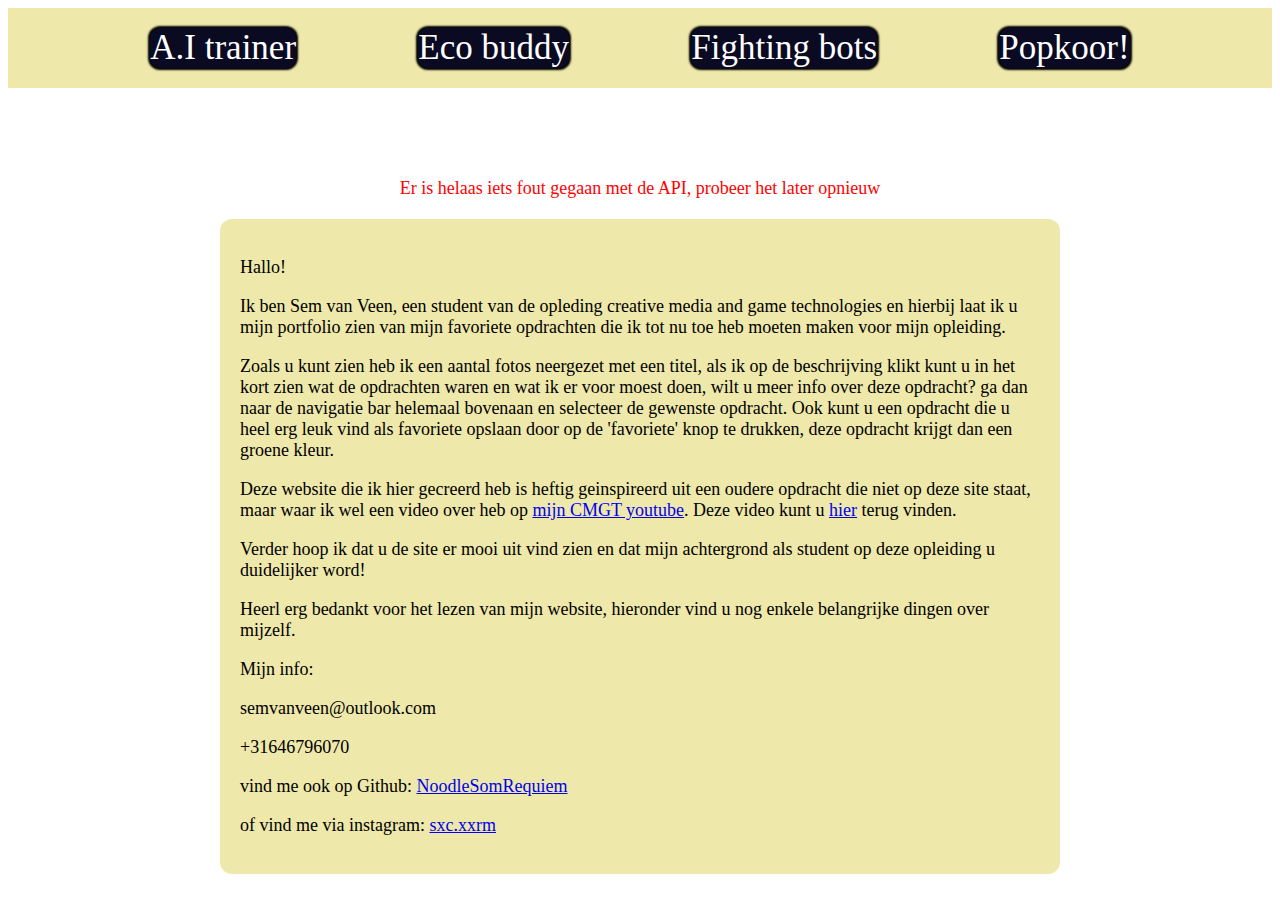
==== index.html @ be793581 "fix" ====
<!DOCTYPE html>
<html lang="nl">

<head>
    <meta charset="utf-8"/>
    <title>Top 5 </title>
    <link rel="stylesheet" type="text/css" href="css/style.css">
    <script type="text/javascript" src="js/main.js" defer></script>
</head>
<nav>

    <a class=button href="nextPage.html">A.I trainer </a>
    <a class=button href="2Page.html">Eco buddy</a>
    <a class=button href="3Page.html">Fighting bots</a>
    <a class=button href="4Page.html">Popkoor!</a>
</nav>
<body>


<h1 style="color: white;" class="main-title">Top 4 favoriete opdrachten voor mijn opleiding!</h1>
<section id="boss-gallery"></section>
<section class="modal" id="boss-detail">
    <div class="modal-bg"></div>
    <div class="modal-container">
        <div class="modal-content"></div>
        <button class="modal-close" id="modal-close">X</button>
    </div>

</section>

    <footer>
        <p>
Hallo!
        </p>
        <p>
            Ik ben Sem van Veen, een student van de opleding creative media and game technologies en hierbij laat ik u mijn portfolio zien van mijn favoriete opdrachten die ik tot nu toe heb moeten maken voor mijn opleiding.
        </p>
<p>
    Zoals u kunt zien heb ik een aantal fotos neergezet met een titel, als ik op de beschrijving klikt kunt u in het kort zien wat de opdrachten waren en wat ik er voor moest doen, wilt u meer info over deze opdracht? ga dan naar de navigatie bar helemaal bovenaan en selecteer de gewenste opdracht.
    Ook kunt u een opdracht die u heel erg leuk vind als favoriete opslaan door op de 'favoriete' knop te drukken, deze opdracht krijgt dan een groene kleur.
</p>
        <p>
            Deze website die ik hier gecreerd heb is heftig geinspireerd uit een oudere opdracht die niet op deze site staat, maar waar ik wel een video over heb op <a href="https://www.youtube.com/channel/UCY2Z-GHAPd7_WZlmsF0_S1g">mijn CMGT youtube</a>.
            Deze video kunt u <a href="https://youtu.be/YNcGN53dMgE">hier</a> terug vinden.
        </p>
        <p>
            Verder hoop ik dat u de site er mooi uit vind zien en dat mijn achtergrond als student op deze opleiding u duidelijker word!
        </p>
        <p>
            Heerl erg bedankt voor het lezen van mijn website, hieronder vind u nog enkele belangrijke dingen over mijzelf.
        </p>
        <p>
            Mijn info:
        </p>
        <p>
            semvanveen@outlook.com
        </p>
        <p>
            +31646796070
        </p>
        <p>
            vind me ook op Github: <a href="https://github.com/NoodleSomRequiem">NoodleSomRequiem</a>
        </p>
        <p>
            of vind me via instagram: <a href="https://www.instagram.com/sxc.xxrm/">sxc.xxrm</a>
        </p>
    </footer>
</footer>

</body>
</html>
---- css/style.css ----
body {
    background-image: url("https://cdn.discordapp.com/attachments/352448664901255168/1111371816431255613/jaja.jpg");
    font-size: 18px;


}
.image{
    width: 10px;
    height: 15px;
}
img {
    width: 250px;
    height: 150px;
}

h1.main-title {
    text-align: center;
}

.button{

    top:50%;
    background-color:#0a0a23;
    color: #fff;
    border:none;
    border-radius:10px;
    box-shadow: 0px 0px 2px 2px rgb(0,0,0);
    font-family: Bahnschrift;
    text-decoration: none;
}
.button:hover {
    background-color: #ffbf00;
    box-shadow: 0 16px 30px 0 rgba(0, 0, 0, 0.4);
}
.button:active {
    background-color: #ffbf00;
}

#boss-gallery {
    max-width: 1200px;
    margin: 0 auto 1rem;
    display: grid;
    grid-gap: 1rem;
    grid-template-columns: repeat(auto-fit, minmax(180px, 1fr));
    justify-items: center;
}

.boss-card {
    margin: 5px;
    width: 180px;
    text-align: center;
    box-shadow: 0 4px 8px 0 rgba(0, 0, 0, 0.2);
    transition: 0.3s;
}

.boss-card:hover {
    box-shadow: 0 16px 30px 0 rgba(0, 0, 0, 0.4);
}

.favorited{
    background-color: lightgreen;
}

.boss-card h2 {
    font-size: 18px;
    margin-bottom: 0.5rem;
}

.boss-card img {
    width: 100%;
}

.boss-card button {
    width: 100%;
    cursor: pointer;
    border: 0;
    padding: 0.5rem;
    margin-top: 0.5rem;
    font-weight: bold;
}

.error {
    text-align: center;
    color: red;
}

.modal {
    position: fixed;
    width: 100vw;
    height: 100vh;
    opacity: 0;
    visibility: hidden;
    transition: all 0.3s ease;
    top: 0;
    left: 0;
    display: flex;
    align-items: center;
    justify-content: center;
}

.modal.open {
    visibility: visible;
    opacity: 1;
    transition-delay: 0s;
}

.modal-bg {
    position: absolute;
    background-color: rgba(0, 0, 0, 0.8);
    width: 100%;
    height: 100%;
}

.modal-container {
    border-radius: 10px;
    background: #fff;
    position: relative;
    padding: 30px;
}

.modal-close {
    position: absolute;
    right: 20px;
    top: 30px;
    outline: none;
    appearance: none;
    color: darkred;
    background: none;
    border: 0;
    font-weight: bold;
    font-size: 22px;
    cursor: pointer;
}

.modal-content h1 {
    margin: 0;
}

.modal-content img {
    width: 250px;
}
nav {
    background-color: palegoldenrod;
    display:flex;
    justify-content:space-evenly;
    font-size:35px;
    padding: 20px;

}
footer {
    background-color:palegoldenrod;
    font-size: 1em;
    width: 75%;
    padding: 20px;
    margin: 20px auto;
    max-width:800px;
    border-radius: 12px;
    justify-content:space-evenly;
}
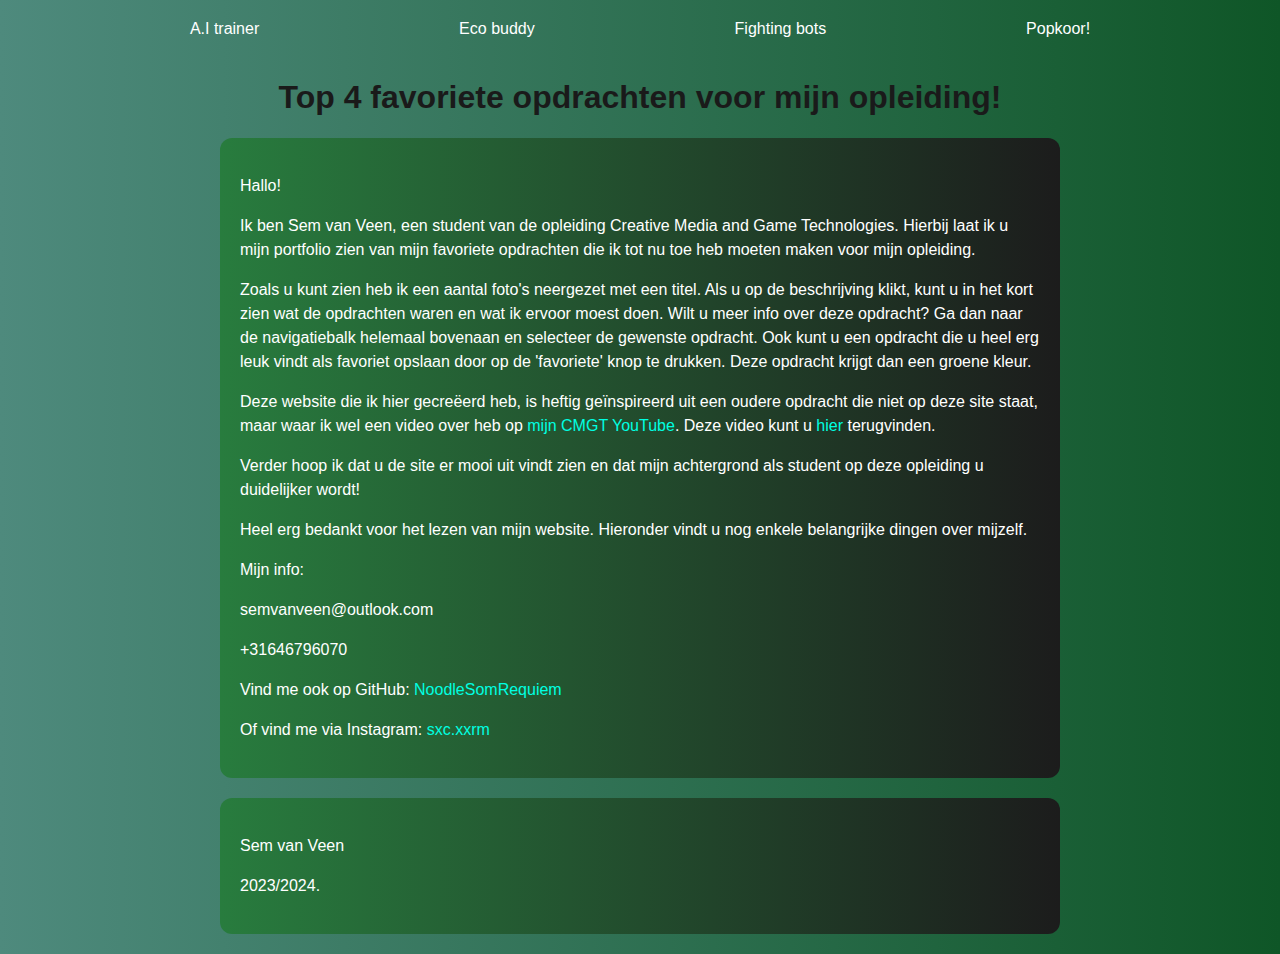
==== commit 92b330c0: "new" ====
--- a/index.html
+++ b/index.html
@@ -3,69 +3,43 @@
 
 <head>
     <meta charset="utf-8"/>
-    <title>Top 5 </title>
+    <title>Top 5</title>
     <link rel="stylesheet" type="text/css" href="css/style.css">
-    <script type="text/javascript" src="js/main.js" defer></script>
 </head>
+
+<body>
 <nav>
+    <a class="button" href="nextPage.html">A.I trainer</a>
+    <a class="button" href="2Page.html">Eco buddy</a>
+    <a class="button" href="3Page.html">Fighting bots</a>
+    <a class="button" href="4Page.html">Popkoor!</a>
+</nav>
 
-    <a class=button href="nextPage.html">A.I trainer </a>
-    <a class=button href="2Page.html">Eco buddy</a>
-    <a class=button href="3Page.html">Fighting bots</a>
-    <a class=button href="4Page.html">Popkoor!</a>
-</nav>
-<body>
+<h1 class="main-title">Top 4 favoriete opdrachten voor mijn opleiding!</h1>
 
+<footer>
+    <p>Hallo!</p>
+    <p>Ik ben Sem van Veen, een student van de opleiding Creative Media and Game Technologies. Hierbij laat ik u mijn portfolio zien van mijn favoriete opdrachten die ik tot nu toe heb moeten maken voor mijn opleiding.</p>
+    <p>Zoals u kunt zien heb ik een aantal foto's neergezet met een titel. Als u op de beschrijving klikt, kunt u in het kort zien wat de opdrachten waren en wat ik ervoor moest doen. Wilt u meer info over deze opdracht? Ga dan naar de navigatiebalk helemaal bovenaan en selecteer de gewenste opdracht. Ook kunt u een opdracht die u heel erg leuk vindt als favoriet opslaan door op de 'favoriete' knop te drukken. Deze opdracht krijgt dan een groene kleur.</p>
+    <p>Deze website die ik hier gecreëerd heb, is heftig geïnspireerd uit een oudere opdracht die niet op deze site staat, maar waar ik wel een video over heb op <a href="https://www.youtube.com/channel/UCY2Z-GHAPd7_WZlmsF0_S1g" target="_blank" rel="noopener noreferrer">mijn CMGT YouTube</a>. Deze video kunt u <a href="https://youtu.be/YNcGN53dMgE" target="_blank" rel="noopener noreferrer">hier</a> terugvinden.</p>
+    <p>Verder hoop ik dat u de site er mooi uit vindt zien en dat mijn achtergrond als student op deze opleiding u duidelijker wordt!</p>
+    <p>Heel erg bedankt voor het lezen van mijn website. Hieronder vindt u nog enkele belangrijke dingen over mijzelf.</p>
+    <p>Mijn info:</p>
+    <p>semvanveen@outlook.com</p>
+    <p>+31646796070</p>
+    <p>Vind me ook op GitHub: <a href="https://github.com/NoodleSomRequiem" target="_blank" rel="noopener noreferrer">NoodleSomRequiem</a></p>
+    <p>Of vind me via Instagram: <a href="https://www.instagram.com/sxc.xxrm/" target="_blank" rel="noopener noreferrer">sxc.xxrm</a></p>
+</footer>
+<footer>
+    <p>
+        Sem van Veen
+    </p>
+    <p>
+        2023/2024.
 
-<h1 style="color: white;" class="main-title">Top 4 favoriete opdrachten voor mijn opleiding!</h1>
-<section id="boss-gallery"></section>
-<section class="modal" id="boss-detail">
-    <div class="modal-bg"></div>
-    <div class="modal-container">
-        <div class="modal-content"></div>
-        <button class="modal-close" id="modal-close">X</button>
-    </div>
+    </p>
+</footer>
+</body>
 
-</section>
+</html>
 
-    <footer>
-        <p>
-Hallo!
-        </p>
-        <p>
-            Ik ben Sem van Veen, een student van de opleding creative media and game technologies en hierbij laat ik u mijn portfolio zien van mijn favoriete opdrachten die ik tot nu toe heb moeten maken voor mijn opleiding.
-        </p>
-<p>
-    Zoals u kunt zien heb ik een aantal fotos neergezet met een titel, als ik op de beschrijving klikt kunt u in het kort zien wat de opdrachten waren en wat ik er voor moest doen, wilt u meer info over deze opdracht? ga dan naar de navigatie bar helemaal bovenaan en selecteer de gewenste opdracht.
-    Ook kunt u een opdracht die u heel erg leuk vind als favoriete opslaan door op de 'favoriete' knop te drukken, deze opdracht krijgt dan een groene kleur.
-</p>
-        <p>
-            Deze website die ik hier gecreerd heb is heftig geinspireerd uit een oudere opdracht die niet op deze site staat, maar waar ik wel een video over heb op <a href="https://www.youtube.com/channel/UCY2Z-GHAPd7_WZlmsF0_S1g">mijn CMGT youtube</a>.
-            Deze video kunt u <a href="https://youtu.be/YNcGN53dMgE">hier</a> terug vinden.
-        </p>
-        <p>
-            Verder hoop ik dat u de site er mooi uit vind zien en dat mijn achtergrond als student op deze opleiding u duidelijker word!
-        </p>
-        <p>
-            Heerl erg bedankt voor het lezen van mijn website, hieronder vind u nog enkele belangrijke dingen over mijzelf.
-        </p>
-        <p>
-            Mijn info:
-        </p>
-        <p>
-            semvanveen@outlook.com
-        </p>
-        <p>
-            +31646796070
-        </p>
-        <p>
-            vind me ook op Github: <a href="https://github.com/NoodleSomRequiem">NoodleSomRequiem</a>
-        </p>
-        <p>
-            of vind me via instagram: <a href="https://www.instagram.com/sxc.xxrm/">sxc.xxrm</a>
-        </p>
-    </footer>
-</footer>
-
-</body>
-</html>
--- a/css/style.css
+++ b/css/style.css
@@ -1,159 +1,61 @@
 body {
-    background-image: url("https://cdn.discordapp.com/attachments/352448664901255168/1111371816431255613/jaja.jpg");
-    font-size: 18px;
+    background: linear-gradient(to right, #4E8A7D, #0F5627);
+    color: #1A1A1A;
+    font-family: 'Helvetica', Arial, sans-serif;
+    margin: 0;
+    padding: 0;
+}
+
+nav {
+    background: linear-gradient(to right, #4E8A7D, #0F5627);
+    display: flex;
+    justify-content: space-evenly;
+    align-items: center;
+    padding: 10px;
+}
+
+.button {
+    display: inline-block;
+    padding: 10px 20px;
+    color: #fff;
+    text-decoration: none;
+    border-radius: 5px;
+    transition: background-color 0.3s;
+}
+
+.button:hover {
+    background-color: #1E4033;
+}
+
+.button:active {
+    background-color: #0F281A;
+}
+
+.main-title {
+    text-align: center;
+    color: #1A1A1A;
+}
+
+footer {
+    background: linear-gradient(to right, #287C3E, #1C1C1C);
+    color: #fff;
+    font-size: 16px;
+    padding: 20px;
+    margin: 20px auto;
+    max-width: 800px;
+    border-radius: 12px;
+    line-height: 1.5;
+}
+
+footer a {
+    color: #00FFE1;
+    text-decoration: none;
+}
+
+footer a:hover {
+    text-decoration: underline;
+}
 
 
-}
-.image{
-    width: 10px;
-    height: 15px;
-}
-img {
-    width: 250px;
-    height: 150px;
-}
 
-h1.main-title {
-    text-align: center;
-}
 
-.button{
-
-    top:50%;
-    background-color:#0a0a23;
-    color: #fff;
-    border:none;
-    border-radius:10px;
-    box-shadow: 0px 0px 2px 2px rgb(0,0,0);
-    font-family: Bahnschrift;
-    text-decoration: none;
-}
-.button:hover {
-    background-color: #ffbf00;
-    box-shadow: 0 16px 30px 0 rgba(0, 0, 0, 0.4);
-}
-.button:active {
-    background-color: #ffbf00;
-}
-
-#boss-gallery {
-    max-width: 1200px;
-    margin: 0 auto 1rem;
-    display: grid;
-    grid-gap: 1rem;
-    grid-template-columns: repeat(auto-fit, minmax(180px, 1fr));
-    justify-items: center;
-}
-
-.boss-card {
-    margin: 5px;
-    width: 180px;
-    text-align: center;
-    box-shadow: 0 4px 8px 0 rgba(0, 0, 0, 0.2);
-    transition: 0.3s;
-}
-
-.boss-card:hover {
-    box-shadow: 0 16px 30px 0 rgba(0, 0, 0, 0.4);
-}
-
-.favorited{
-    background-color: lightgreen;
-}
-
-.boss-card h2 {
-    font-size: 18px;
-    margin-bottom: 0.5rem;
-}
-
-.boss-card img {
-    width: 100%;
-}
-
-.boss-card button {
-    width: 100%;
-    cursor: pointer;
-    border: 0;
-    padding: 0.5rem;
-    margin-top: 0.5rem;
-    font-weight: bold;
-}
-
-.error {
-    text-align: center;
-    color: red;
-}
-
-.modal {
-    position: fixed;
-    width: 100vw;
-    height: 100vh;
-    opacity: 0;
-    visibility: hidden;
-    transition: all 0.3s ease;
-    top: 0;
-    left: 0;
-    display: flex;
-    align-items: center;
-    justify-content: center;
-}
-
-.modal.open {
-    visibility: visible;
-    opacity: 1;
-    transition-delay: 0s;
-}
-
-.modal-bg {
-    position: absolute;
-    background-color: rgba(0, 0, 0, 0.8);
-    width: 100%;
-    height: 100%;
-}
-
-.modal-container {
-    border-radius: 10px;
-    background: #fff;
-    position: relative;
-    padding: 30px;
-}
-
-.modal-close {
-    position: absolute;
-    right: 20px;
-    top: 30px;
-    outline: none;
-    appearance: none;
-    color: darkred;
-    background: none;
-    border: 0;
-    font-weight: bold;
-    font-size: 22px;
-    cursor: pointer;
-}
-
-.modal-content h1 {
-    margin: 0;
-}
-
-.modal-content img {
-    width: 250px;
-}
-nav {
-    background-color: palegoldenrod;
-    display:flex;
-    justify-content:space-evenly;
-    font-size:35px;
-    padding: 20px;
-
-}
-footer {
-    background-color:palegoldenrod;
-    font-size: 1em;
-    width: 75%;
-    padding: 20px;
-    margin: 20px auto;
-    max-width:800px;
-    border-radius: 12px;
-    justify-content:space-evenly;
-}
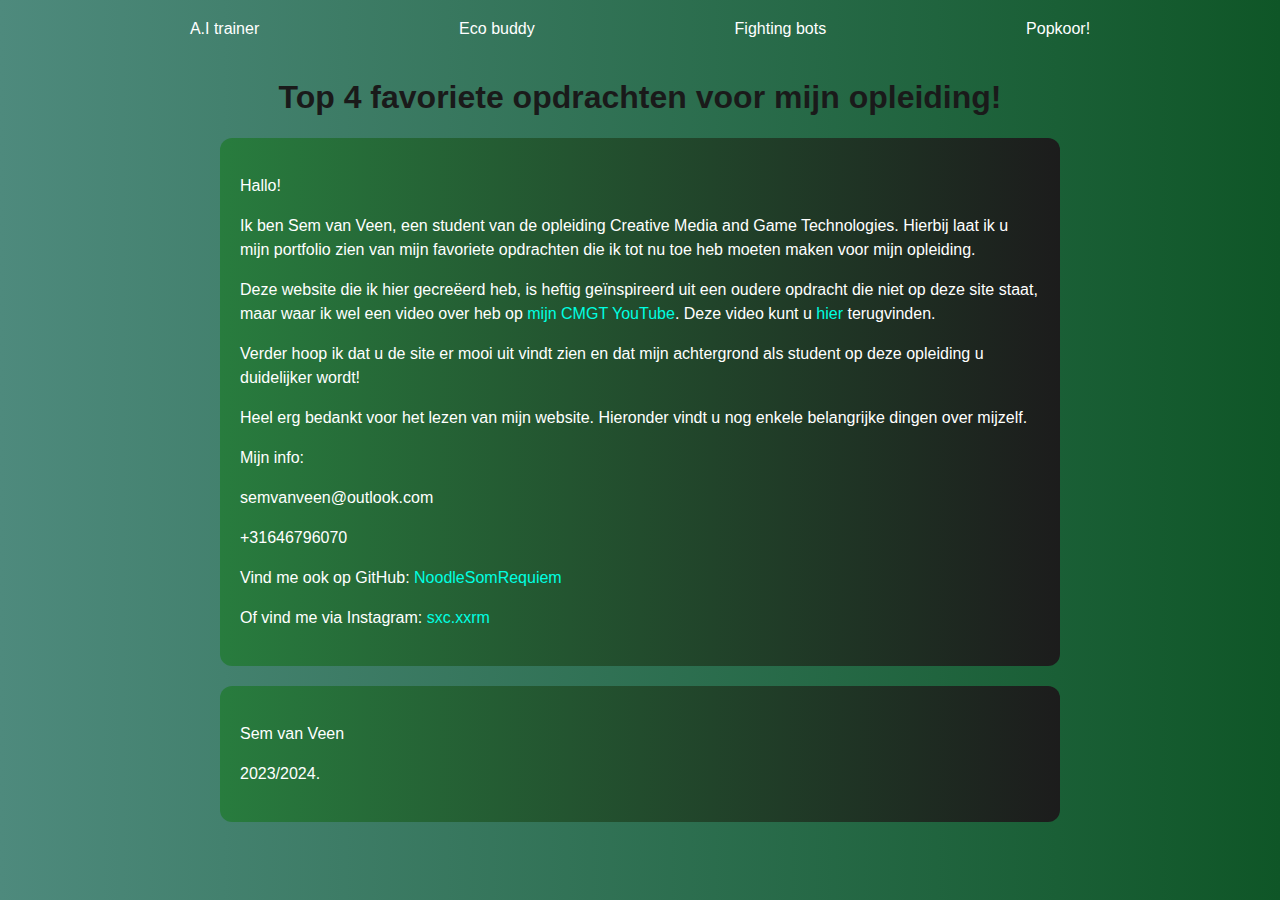
==== commit e24c9f86: "new" ====
--- a/index.html
+++ b/index.html
@@ -3,7 +3,7 @@
 
 <head>
     <meta charset="utf-8"/>
-    <title>Top 5</title>
+    <title>Portfolio Sem</title>
     <link rel="stylesheet" type="text/css" href="css/style.css">
 </head>
 
@@ -20,7 +20,6 @@
 <footer>
     <p>Hallo!</p>
     <p>Ik ben Sem van Veen, een student van de opleiding Creative Media and Game Technologies. Hierbij laat ik u mijn portfolio zien van mijn favoriete opdrachten die ik tot nu toe heb moeten maken voor mijn opleiding.</p>
-    <p>Zoals u kunt zien heb ik een aantal foto's neergezet met een titel. Als u op de beschrijving klikt, kunt u in het kort zien wat de opdrachten waren en wat ik ervoor moest doen. Wilt u meer info over deze opdracht? Ga dan naar de navigatiebalk helemaal bovenaan en selecteer de gewenste opdracht. Ook kunt u een opdracht die u heel erg leuk vindt als favoriet opslaan door op de 'favoriete' knop te drukken. Deze opdracht krijgt dan een groene kleur.</p>
     <p>Deze website die ik hier gecreëerd heb, is heftig geïnspireerd uit een oudere opdracht die niet op deze site staat, maar waar ik wel een video over heb op <a href="https://www.youtube.com/channel/UCY2Z-GHAPd7_WZlmsF0_S1g" target="_blank" rel="noopener noreferrer">mijn CMGT YouTube</a>. Deze video kunt u <a href="https://youtu.be/YNcGN53dMgE" target="_blank" rel="noopener noreferrer">hier</a> terugvinden.</p>
     <p>Verder hoop ik dat u de site er mooi uit vindt zien en dat mijn achtergrond als student op deze opleiding u duidelijker wordt!</p>
     <p>Heel erg bedankt voor het lezen van mijn website. Hieronder vindt u nog enkele belangrijke dingen over mijzelf.</p>
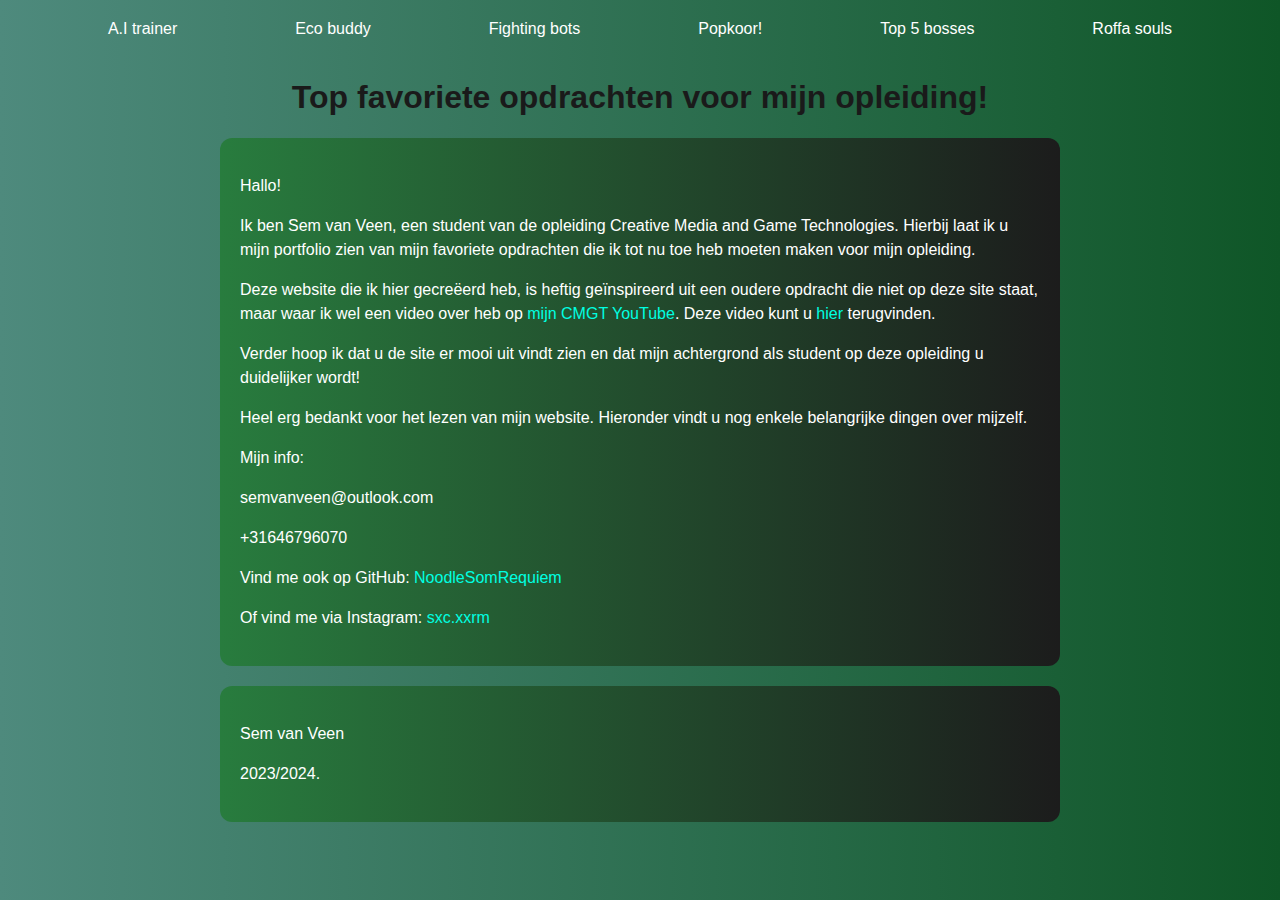
==== commit a85acae3: "update" ====
--- a/index.html
+++ b/index.html
@@ -13,9 +13,11 @@
     <a class="button" href="2Page.html">Eco buddy</a>
     <a class="button" href="3Page.html">Fighting bots</a>
     <a class="button" href="4Page.html">Popkoor!</a>
+    <a class="button" href="5Page.html">Top 5 bosses</a>
+    <a class="button" href="6Page.html">Roffa souls</a>
 </nav>
 
-<h1 class="main-title">Top 4 favoriete opdrachten voor mijn opleiding!</h1>
+<h1 class="main-title">Top favoriete opdrachten voor mijn opleiding!</h1>
 
 <footer>
     <p>Hallo!</p>
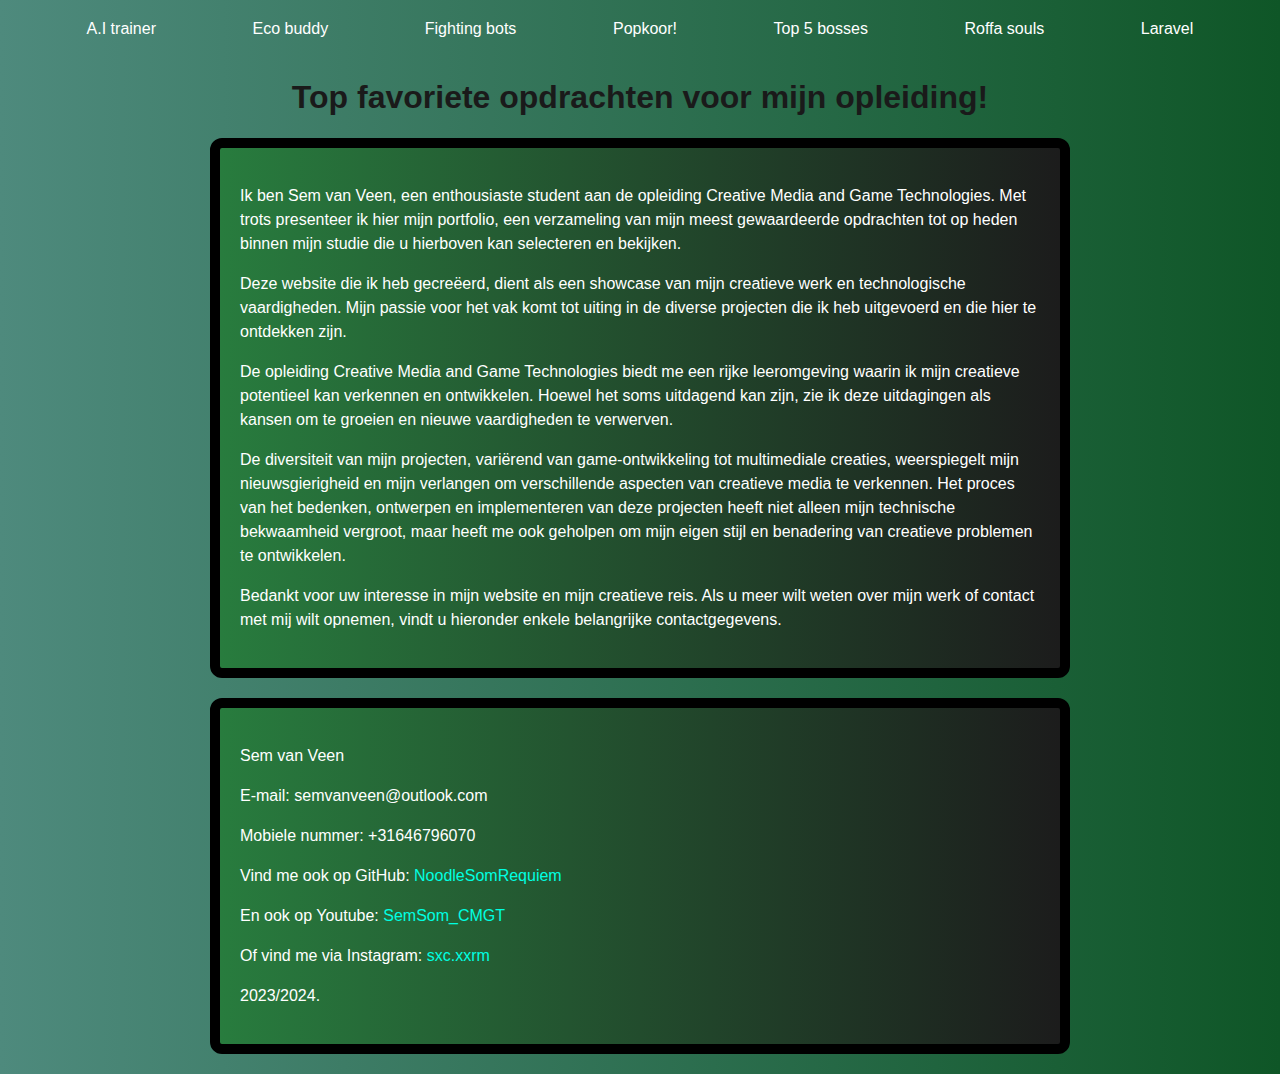
==== commit c9f71581: "big update" ====
--- a/index.html
+++ b/index.html
@@ -15,29 +15,32 @@
     <a class="button" href="4Page.html">Popkoor!</a>
     <a class="button" href="5Page.html">Top 5 bosses</a>
     <a class="button" href="6Page.html">Roffa souls</a>
+    <a class="button" href="7Page.html">Laravel</a>
+
 </nav>
+
 
 <h1 class="main-title">Top favoriete opdrachten voor mijn opleiding!</h1>
 
 <footer>
-    <p>Hallo!</p>
-    <p>Ik ben Sem van Veen, een student van de opleiding Creative Media and Game Technologies. Hierbij laat ik u mijn portfolio zien van mijn favoriete opdrachten die ik tot nu toe heb moeten maken voor mijn opleiding.</p>
-    <p>Deze website die ik hier gecreëerd heb, is heftig geïnspireerd uit een oudere opdracht die niet op deze site staat, maar waar ik wel een video over heb op <a href="https://www.youtube.com/channel/UCY2Z-GHAPd7_WZlmsF0_S1g" target="_blank" rel="noopener noreferrer">mijn CMGT YouTube</a>. Deze video kunt u <a href="https://youtu.be/YNcGN53dMgE" target="_blank" rel="noopener noreferrer">hier</a> terugvinden.</p>
-    <p>Verder hoop ik dat u de site er mooi uit vindt zien en dat mijn achtergrond als student op deze opleiding u duidelijker wordt!</p>
-    <p>Heel erg bedankt voor het lezen van mijn website. Hieronder vindt u nog enkele belangrijke dingen over mijzelf.</p>
-    <p>Mijn info:</p>
-    <p>semvanveen@outlook.com</p>
-    <p>+31646796070</p>
-    <p>Vind me ook op GitHub: <a href="https://github.com/NoodleSomRequiem" target="_blank" rel="noopener noreferrer">NoodleSomRequiem</a></p>
-    <p>Of vind me via Instagram: <a href="https://www.instagram.com/sxc.xxrm/" target="_blank" rel="noopener noreferrer">sxc.xxrm</a></p>
+
+    <p>Ik ben Sem van Veen, een enthousiaste student aan de opleiding Creative Media and Game Technologies. Met trots presenteer ik hier mijn portfolio, een verzameling van mijn meest gewaardeerde opdrachten tot op heden binnen mijn studie die u hierboven kan selecteren en bekijken.</p>
+    <p>Deze website die ik heb gecreëerd, dient als een showcase van mijn creatieve werk en technologische vaardigheden. Mijn passie voor het vak komt tot uiting in de diverse projecten die ik heb uitgevoerd en die hier te ontdekken zijn.</p>
+    <p>De opleiding Creative Media and Game Technologies biedt me een rijke leeromgeving waarin ik mijn creatieve potentieel kan verkennen en ontwikkelen. Hoewel het soms uitdagend kan zijn, zie ik deze uitdagingen als kansen om te groeien en nieuwe vaardigheden te verwerven.</p>
+    <p>De diversiteit van mijn projecten, variërend van game-ontwikkeling tot multimediale creaties, weerspiegelt mijn nieuwsgierigheid en mijn verlangen om verschillende aspecten van creatieve media te verkennen. Het proces van het bedenken, ontwerpen en implementeren van deze projecten heeft niet alleen mijn technische bekwaamheid vergroot, maar heeft me ook geholpen om mijn eigen stijl en benadering van creatieve problemen te ontwikkelen.</p>
+    <p>Bedankt voor uw interesse in mijn website en mijn creatieve reis. Als u meer wilt weten over mijn werk of contact met mij wilt opnemen, vindt u hieronder enkele belangrijke contactgegevens.</p>
 </footer>
 <footer>
     <p>
         Sem van Veen
     </p>
+    <p>E-mail: semvanveen@outlook.com</p>
+    <p>Mobiele nummer: +31646796070</p>
+    <p>Vind me ook op GitHub: <a href="https://github.com/NoodleSomRequiem" target="_blank" rel="noopener noreferrer">NoodleSomRequiem</a></p>
+    <p>En ook op Youtube: <a href="https://www.youtube.com/@semsom_cmgt2722" target="_blank" rel="noopener noreferrer">SemSom_CMGT</a></p>
+    <p>Of vind me via Instagram: <a href="https://www.instagram.com/sxc.xxrm/" target="_blank" rel="noopener noreferrer">sxc.xxrm</a></p>
     <p>
         2023/2024.
-
     </p>
 </footer>
 </body>
--- a/css/style.css
+++ b/css/style.css
@@ -45,6 +45,7 @@
     max-width: 800px;
     border-radius: 12px;
     line-height: 1.5;
+    border: 10px solid #000000;
 }
 
 footer a {
@@ -59,3 +60,9 @@
 
 
 
+
+
+
+
+
+
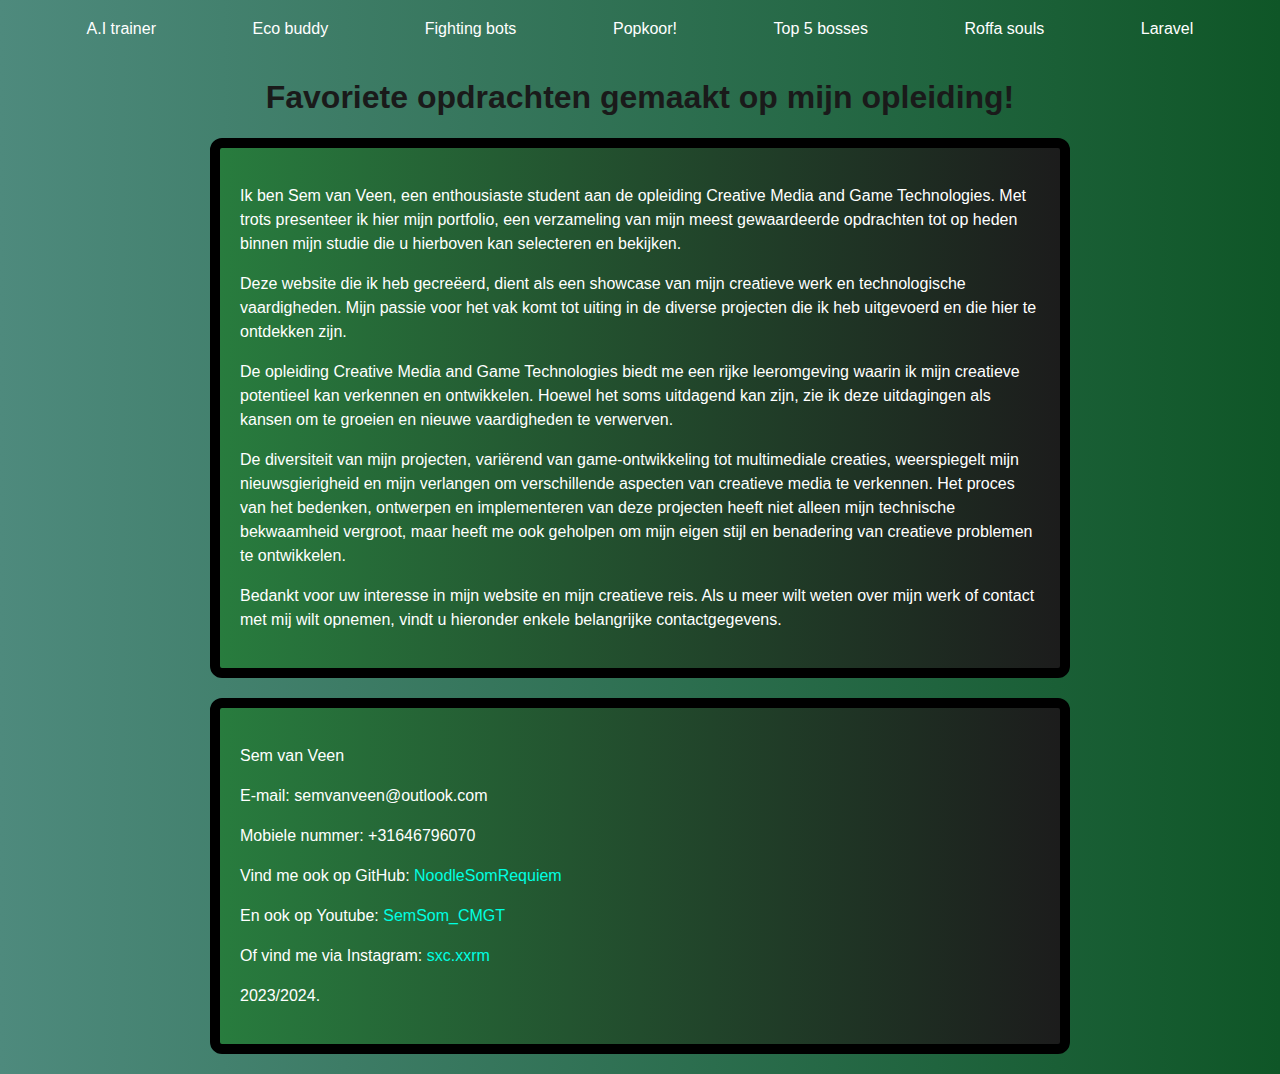
==== commit e1cda1a7: "titel update" ====
--- a/index.html
+++ b/index.html
@@ -20,7 +20,7 @@
 </nav>
 
 
-<h1 class="main-title">Top favoriete opdrachten voor mijn opleiding!</h1>
+<h1 class="main-title">Favoriete opdrachten gemaakt op mijn opleiding!</h1>
 
 <footer>
 
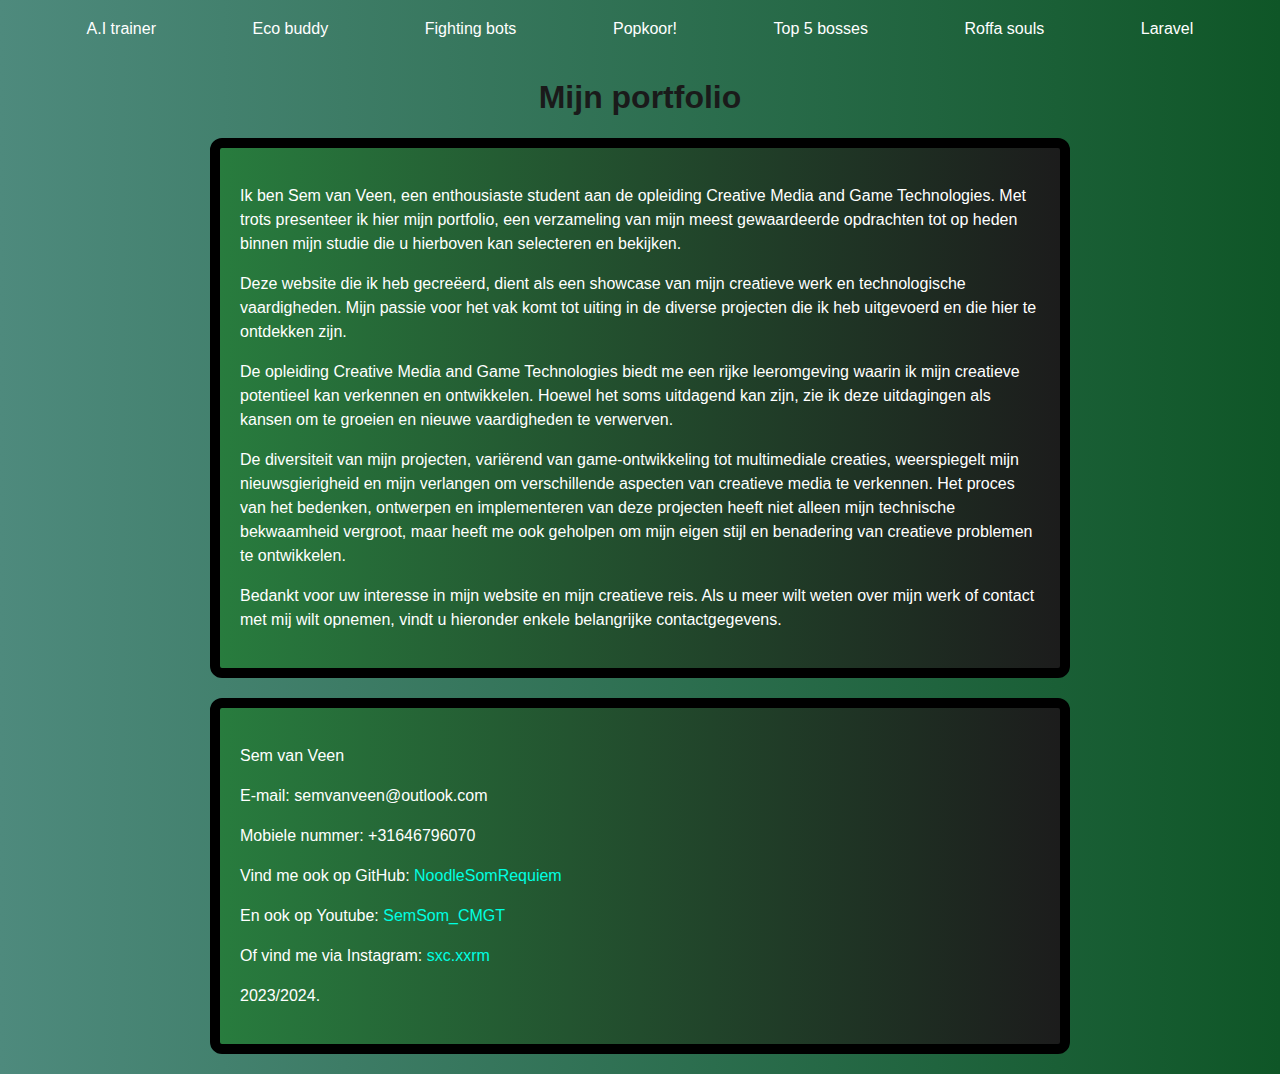
==== commit dcb044c8: "titel update" ====
--- a/index.html
+++ b/index.html
@@ -20,7 +20,7 @@
 </nav>
 
 
-<h1 class="main-title">Favoriete opdrachten gemaakt op mijn opleiding!</h1>
+<h1 class="main-title">Mijn portfolio</h1>
 
 <footer>
 
